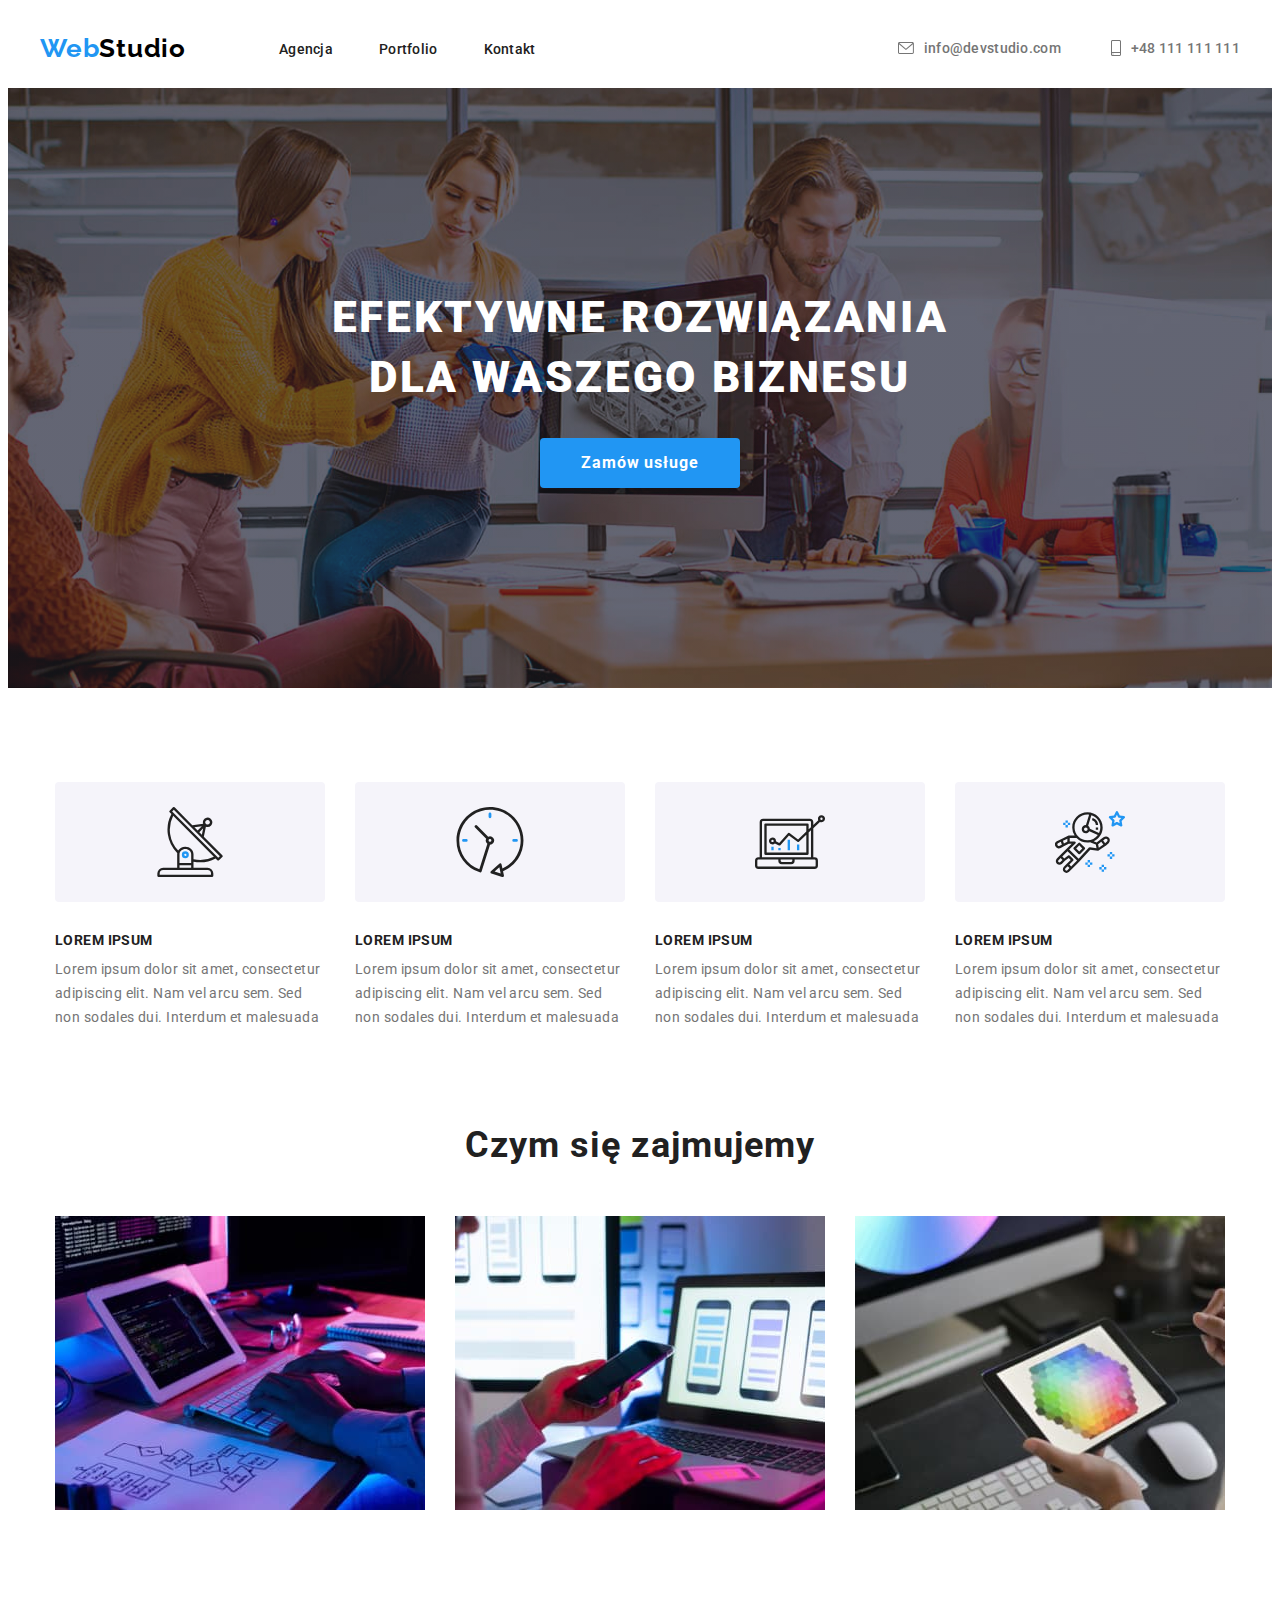
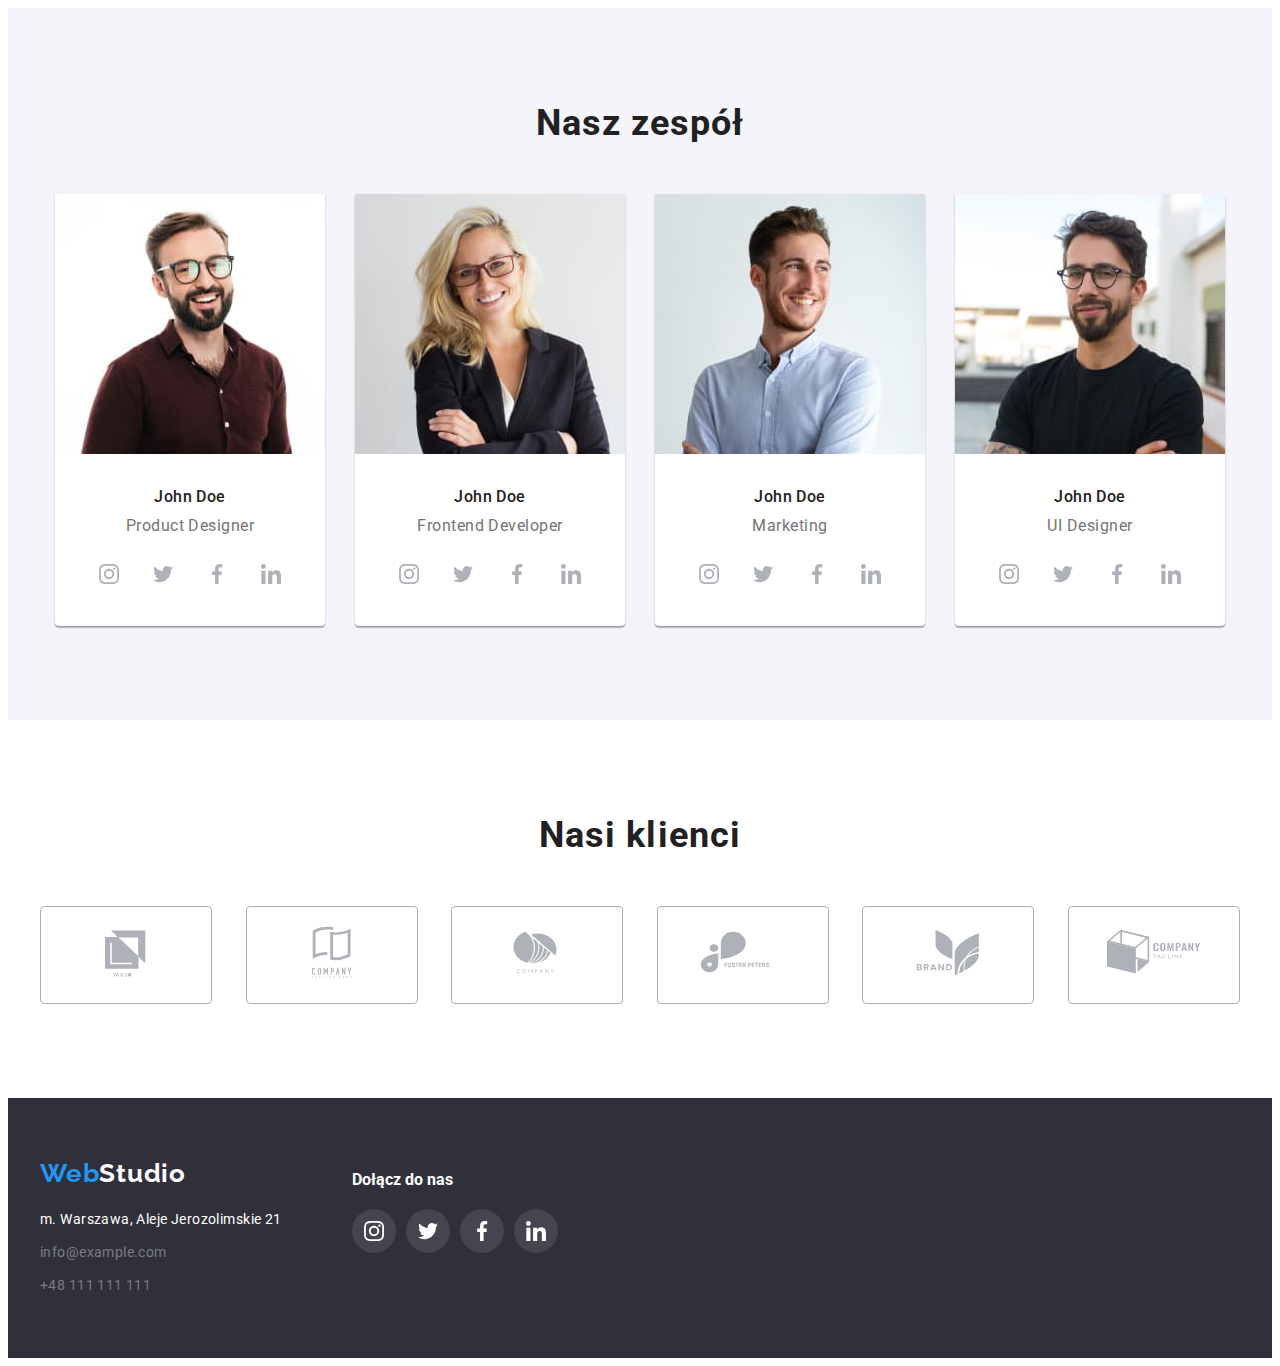
==== index.html @ 42d3f1c9 "." ====
<!DOCTYPE html>
<html lang="pl">
  <head>
    <meta charset="UTF-8" />
    <meta http-equiv="X-UA-Compatible" content="IE=edge" />
    <meta name="viewport" content="width=device-width, initial-scale=1.0" />
    <link rel="preconnect" href="https://fonts.googleapis.com" />
    <link rel="preconnect" href="https://fonts.gstatic.com" crossorigin />
    <link
      href="https://fonts.googleapis.com/css2?family=Raleway:wght@700&family=Roboto:wght@400;500;700;900&display=swap"
      rel="stylesheet"
    />
    <link
      rel="stylesheet"
      href="https://cdnjs.cloudflare.com/ajax/libs/modern-normalize/1.1.0/modern-normalize.min.css"
      integrity="sha512-wpPYUAdjBVSE4KJnH1VR1HeZfpl1ub8YT/NKx4PuQ5NmX2tKuGu6U/JRp5y+Y8XG2tV+wKQpNHVUX03MfMFn9Q=="
      crossorigin="anonymous"
      referrerpolicy="no-referrer"
    />
    <link rel="stylesheet" href="css/styles.css" />
    <title>WebStudio</title>
  </head>
  <body>
    <header>
      <div class="container">
        <div class="links">
          <div class="left-link">
            <a href="index.html" class="logo"><span class="logo-blue">Web</span>Studio</a>
            <nav>
              <ul class="list nav-list">
                <li><a href="index.html" class="nav-link">Agencja</a></li>
                <li><a href="portfolio.html" class="nav-link">Portfolio</a></li>
                <li><a href="#" class="nav-link">Kontakt</a></li>
              </ul>
            </nav>
          </div>
          <div class="right-link">
            <ul class="list header-contact">
              <li>
                <a href="mailto:info@devstudio.com" class="nav-link">
                  <svg width="16" height="12" class="raster">
                    <use href="images/icons.svg#icon-envelope"></use></svg
                  >info@devstudio.com</a
                >
              </li>
              <li>
                <a href="tel:+48111111111" class="nav-link">
                  <svg width="10" height="16" class="raster">
                    <use href="images/icons.svg#icon-smartphone"></use></svg
                  >+48 111 111 111</a
                >
              </li>
            </ul>
          </div>
        </div>
      </div>
    </header>

    <main>
      <!-- Main section -->
      <section class="title-description section">
        <div class="container">
          <h1 class="title-text">Efektywne rozwiązania dla waszego biznesu</h1>
          <button class="title-button">Zamów usługe</button>
        </div>
      </section>

      <!-- ATUTY -->
      <section class="section-special">
        <div class="container">
          <ul class="list advantages-main">
            <li>
              <div class="adv-icon-background">
                <svg width="70" height="70">
                  <use href="images/icons.svg#icon-antenna"></use>
                </svg>
              </div>
              <h3 class="advantages-title">LOREM IPSUM</h3>
              <p class="advantages-desc">
                Lorem ipsum dolor sit amet, consectetur adipiscing elit. Nam vel arcu sem. Sed non
                sodales dui. Interdum et malesuada
              </p>
            </li>
            <li>
              <div class="adv-icon-background">
                <svg width="70" height="70">
                  <use href="images/icons.svg#icon-clock"></use>
                </svg>
              </div>
              <h3 class="advantages-title">LOREM IPSUM</h3>
              <p class="advantages-desc">
                Lorem ipsum dolor sit amet, consectetur adipiscing elit. Nam vel arcu sem. Sed non
                sodales dui. Interdum et malesuada
              </p>
            </li>
            <li>
              <div class="adv-icon-background">
                <svg width="70" height="70">
                  <use href="images/icons.svg#icon-diagram"></use>
                </svg>
              </div>
              <h3 class="advantages-title">LOREM IPSUM</h3>
              <p class="advantages-desc">
                Lorem ipsum dolor sit amet, consectetur adipiscing elit. Nam vel arcu sem. Sed non
                sodales dui. Interdum et malesuada
              </p>
            </li>
            <li>
              <div class="adv-icon-background">
                <svg width="70" height="70">
                  <use href="images/icons.svg#icon-astronaut"></use>
                </svg>
              </div>
              <h3 class="advantages-title">LOREM IPSUM</h3>
              <p class="advantages-desc">
                Lorem ipsum dolor sit amet, consectetur adipiscing elit. Nam vel arcu sem. Sed non
                sodales dui. Interdum et malesuada
              </p>
            </li>
          </ul>
        </div>
      </section>

      <!-- Czym się zajmujemy -->
      <section class="what-we-do section">
        <div class="container">
          <h2 class="heading">Czym się zajmujemy</h2>
          <ul class="list what-we-do-images-list">
            <li><img src="images/keyboard1.jpg" alt="keyboard" width="370" height="294" /></li>
            <li>
              <img src="images/phone_laptop2.jpg" alt="phone and laptop" width="370" height="294" />
            </li>
            <li><img src="images/tablet3.jpg" alt="tablet" width="370" height="294" /></li>
          </ul>
        </div>
      </section>

      <!-- TEAM -->
      <section class="team section">
        <div class="container">
          <h2 class="heading">Nasz zespół</h2>
          <ul class="list team-list">
            <li>
              <figure class="team-box">
                <img src="images/team/John_Doe_1.jpg" alt="John Dow 1" width="270" height="260" />
                <figcaption>
                  <p class="team-employe">John Doe</p>
                  <p class="team-job">Product Designer</p>
                  <ul class="list social-networks">
                    <li>
                      <a href="#" class="social-icon">
                        <svg width="20" height="20">
                          <use href="images/icons.svg#icon-instagram"></use>
                        </svg>
                      </a>
                    </li>
                    <li>
                      <a href="#" class="social-icon">
                        <svg width="20" height="20">
                          <use href="images/icons.svg#icon-twitter"></use>
                        </svg>
                      </a>
                    </li>
                    <li>
                      <a href="#" class="social-icon">
                        <svg width="20" height="20">
                          <use href="images/icons.svg#icon-facebook"></use>
                        </svg>
                      </a>
                    </li>
                    <li>
                      <a href="#" class="social-icon">
                        <svg width="20" height="20">
                          <use href="images/icons.svg#icon-linkedin"></use>
                        </svg>
                      </a>
                    </li>
                  </ul>
                </figcaption>
              </figure>
            </li>
            <li>
              <figure class="team-box">
                <img src="images/team/John_Doe_2.jpg" alt="John Dow 2" width="270" height="260" />
                <figcaption>
                  <p class="team-employe">John Doe</p>
                  <p class="team-job">Frontend Developer</p>
                  <ul class="list social-networks">
                    <li>
                      <a href="#" class="social-icon">
                        <svg width="20" height="20">
                          <use href="images/icons.svg#icon-instagram"></use>
                        </svg>
                      </a>
                    </li>
                    <li>
                      <a href="#" class="social-icon">
                        <svg width="20" height="20">
                          <use href="images/icons.svg#icon-twitter"></use>
                        </svg>
                      </a>
                    </li>
                    <li>
                      <a href="#" class="social-icon">
                        <svg width="20" height="20">
                          <use href="images/icons.svg#icon-facebook"></use>
                        </svg>
                      </a>
                    </li>
                    <li>
                      <a href="#" class="social-icon">
                        <svg width="20" height="20">
                          <use href="images/icons.svg#icon-linkedin"></use>
                        </svg>
                      </a>
                    </li>
                  </ul>
                </figcaption>
              </figure>
            </li>
            <li>
              <figure class="team-box">
                <img src="images/team/John_Doe_3.jpg" alt="John Dow 3" width="270" height="260" />
                <figcaption>
                  <p class="team-employe">John Doe</p>
                  <p class="team-job">Marketing</p>
                  <ul class="list social-networks">
                    <li>
                      <a href="#" class="social-icon">
                        <svg width="20" height="20">
                          <use href="images/icons.svg#icon-instagram"></use>
                        </svg>
                      </a>
                    </li>
                    <li>
                      <a href="#" class="social-icon">
                        <svg width="20" height="20">
                          <use href="images/icons.svg#icon-twitter"></use>
                        </svg>
                      </a>
                    </li>
                    <li>
                      <a href="#" class="social-icon">
                        <svg width="20" height="20">
                          <use href="images/icons.svg#icon-facebook"></use>
                        </svg>
                      </a>
                    </li>
                    <li>
                      <a href="#" class="social-icon">
                        <svg width="20" height="20">
                          <use href="images/icons.svg#icon-linkedin"></use>
                        </svg>
                      </a>
                    </li>
                  </ul>
                </figcaption>
              </figure>
            </li>
            <li>
              <figure class="team-box">
                <img src="images/team/John_Doe_4.jpg" alt="John Dow 4" width="270" height="260" />
                <figcaption>
                  <p class="team-employe">John Doe</p>
                  <p class="team-job">UI Designer</p>
                  <ul class="list social-networks">
                    <li>
                      <a href="#" class="social-icon">
                        <svg width="20" height="20">
                          <use href="images/icons.svg#icon-instagram"></use>
                        </svg>
                      </a>
                    </li>
                    <li>
                      <a href="#" class="social-icon">
                        <svg width="20" height="20">
                          <use href="images/icons.svg#icon-twitter"></use>
                        </svg>
                      </a>
                    </li>
                    <li>
                      <a href="#" class="social-icon">
                        <svg width="20" height="20">
                          <use href="images/icons.svg#icon-facebook"></use>
                        </svg>
                      </a>
                    </li>
                    <li>
                      <a href="#" class="social-icon">
                        <svg width="20" height="20">
                          <use href="images/icons.svg#icon-linkedin"></use>
                        </svg>
                      </a>
                    </li>
                  </ul>
                </figcaption>
              </figure>
            </li>
          </ul>
        </div>
      </section>

      <!-- OUR CUSTOMERS -->
      <section class="customers section">
        <div class="container">
          <h2 class="heading">Nasi klienci</h2>
          <ul class="list customers-list">
            <li>
              <a href="#" class="customer-icon-container">
                <svg width="106" height="60" class="customer-icon">
                  <use href="images/icons.svg#icon-logo1"></use>
                </svg>
              </a>
            </li>
            <li>
              <a href="#" class="customer-icon-container">
                <svg width="106" height="60" class="customer-icon">
                  <use href="images/icons.svg#icon-logo2"></use>
                </svg>
              </a>
            </li>
            <li>
              <a href="#" class="customer-icon-container">
                <svg width="106" height="60" class="customer-icon">
                  <use href="images/icons.svg#icon-logo3"></use>
                </svg>
              </a>
            </li>
            <li>
              <a href="#" class="customer-icon-container">
                <svg width="106" height="60" class="customer-icon">
                  <use href="images/icons.svg#icon-logo4"></use>
                </svg>
              </a>
            </li>
            <li>
              <a href="#" class="customer-icon-container">
                <svg width="106" height="60" class="customer-icon">
                  <use href="images/icons.svg#icon-logo5"></use>
                </svg>
              </a>
            </li>
            <li>
              <a href="#" class="customer-icon-container">
                <svg width="106" height="60" class="customer-icon">
                  <use href="images/icons.svg#icon-logo6"></use>
                </svg>
              </a>
            </li>
          </ul>
        </div>
      </section>
    </main>

    <footer class="contact">
      <div class="container footer-elements">
        <div>
          <a href="index.html" class="logo logo-white"><span class="logo-blue">Web</span>Studio</a>
          <address class="address-info">
            m. Warszawa, Aleje Jerozolimskie 21<br />
            <a href="mailto:info@example.com" class="contact-page-link">info@example.com</a><br />
            <a href="tel:+48111111111" class="contact-page-link">+48 111 111 111</a>
          </address>
        </div>
        <div class="social-footer">
          <h4>Dołącz do nas</h4>
          <ul class="list social-networks-footer">
            <li>
              <a href="#" class="social-icon">
                <svg width="20" height="20">
                  <use href="images/icons.svg#icon-instagram"></use>
                </svg>
              </a>
            </li>
            <li>
              <a href="#" class="social-icon">
                <svg width="20" height="20">
                  <use href="images/icons.svg#icon-twitter"></use>
                </svg>
              </a>
            </li>
            <li>
              <a href="#" class="social-icon">
                <svg width="20" height="20">
                  <use href="images/icons.svg#icon-facebook"></use>
                </svg>
              </a>
            </li>
            <li>
              <a href="#" class="social-icon">
                <svg width="20" height="20">
                  <use href="images/icons.svg#icon-linkedin"></use>
                </svg>
              </a>
            </li>
          </ul>
        </div>
      </div>
    </footer>
  </body>
</html>
---- css/styles.css ----
:root {
  --blue-text: #2196f3;
  --black-text: #000;
  --grey-text: #212121;
  --white: #fff;
  --dimmedWhiteDark: #ffffff1a;
  --light-grey: #757575;
  --dimmed-white: #ffffff60;
  --team-background-color: #f5f4fa;
  --darkGrey-background-color: #2f303a;
  --lightGrey-background-color: #e5e5e5;
  --headerBorder: #ececec;
  --greyBorderPortfolio: #eeeeee;
  --iconBorder: #afb1b8;
  --photoGradient: rgba(47, 48, 58, 0.4);
}

body {
  font-family: 'Roboto', sans-serif;
  color: var(--grey-text);
}

h1,
h2,
h3,
h4,
ul,
p {
  margin: 0;
  padding: 0;
}

.section {
  padding-top: 94px;
  padding-bottom: 94px;
}

.container {
  width: 1200px;
  padding: 0 15px;
  margin-left: auto;
  margin-right: auto;
}

.header-border {
  border-bottom: 1px solid var(--headerBorder);
}

.links {
  display: flex;
  align-items: center;
  justify-content: space-between;
  padding: 25px 0;
}

.left-link {
  display: flex;
  align-items: center;
}

.nav-list {
  display: flex;
  gap: 46px;
}

.header-contact {
  display: flex;
  gap: 50px;
}

/* LOGO */
.logo {
  font-family: Raleway;
  font-weight: 700;
  font-size: 26px;
  letter-spacing: 0.03em;
  line-height: 1.17;
  color: var(--black-text);
  text-decoration: none;

  /* hw03 */
  margin-right: 93px;
}

.logo-blue {
  color: var(--blue-text);
}

.logo-white {
  color: var(--white);
  margin-right: 0;
}

.nav-link {
  font-size: 14px;
  font-weight: 500;
  text-decoration: none;
  letter-spacing: 0.02em;
  line-height: 1.17;
  color: inherit;
}

.header-contact .nav-link {
  color: var(--light-grey);
}

.header-contact li:hover .raster,
.nav-link:hover,
.nav-link:focus,
.nav-link:focus .raster {
  color: var(--blue-text);
  fill: var(--blue-text);
}

/* TITLE */
.title-description {
  color: var(--white);
  text-align: center;
  background-color: var(--darkGrey-background-color);
  background-image: linear-gradient(to bottom, var(--photoGradient), var(--photoGradient)),
    url(../images/title_photo.jpg);
  background-repeat: no-repeat;
  background-position: center;
  background-size: 1600px;
}

.title-description > div {
  padding: 106px 0;
}

.title-text {
  text-transform: uppercase;
  font-weight: 900;
  font-size: 44px;
  line-height: 1.36;
  letter-spacing: 0.06em;

  /* hw-03 */
  width: 696px;
  margin-left: auto;
  margin-right: auto;
  margin-bottom: 30px;
}

.title-button {
  font-family: 'Roboto', sans-serif;
  font-size: 16px;
  font-weight: 700;
  line-height: 1.875;
  letter-spacing: 0.06em;
  color: var(--white);
  background-color: var(--blue-text);
  border-style: none;

  /* hw-03 */
  padding: 10px 41px;
  border-radius: 4px;
  box-shadow: 0px 4px 4px rgba(0, 0, 0, 0.15);
}

.title-button:hover {
  cursor: pointer;
}

/* ADVANTAGES */
.section-special {
  padding-top: 94px;
}

.advantages-main {
  display: flex;
  justify-content: center;
  gap: 30px;
}

.advantages-title {
  font-size: 14px;
  font-weight: 700;
  letter-spacing: 0.03em;
  line-height: 1.17;
  padding-bottom: 10px;
}

.advantages-desc {
  font-size: 14px;
  line-height: 1.71;
  letter-spacing: 0.03em;
  color: var(--light-grey);

  /* hw-03 */
  width: 270px;
}

/* WHAT WE DO */
.what-we-do-images-list {
  display: flex;
  justify-content: center;
  gap: 30px;
}

.what-we-do {
  text-align: center;
}

/* TITLE PAGE HEADERS */
.heading {
  font-size: 36px;
  letter-spacing: 0.03em;
  line-height: 1.17;

  /* hw-03 */
  margin-bottom: 50px;
}

/* TEAM */
.team-list {
  display: flex;
  justify-content: center;
  gap: 30px;
}

.team {
  text-align: center;
  background-color: var(--team-background-color);
}

.team-box {
  background-color: var(--white);
  box-shadow: 0px 1px 3px rgba(0, 0, 0, 0.12), 0px 1px 1px rgba(0, 0, 0, 0.14),
    0px 2px 1px rgba(0, 0, 0, 0.2);
  border-radius: 0px 0px 4px 4px;
  margin: 0px;
}

.team-employe {
  font-size: 16px;
  font-weight: 500;
  letter-spacing: 0.03em;
  line-height: 1.17;

  /* hw-03 */
  padding-top: 30px;
  padding-bottom: 10px;
}

.team-job {
  font-size: 16px;
  letter-spacing: 0.03em;
  line-height: 1.17;
  color: var(--light-grey);
}

/* PORTFOLIO */
.portfolio-elements {
  text-align: center;
}

/* PORTFOLIO BUTTONS */
.buttons {
  margin-bottom: 50px;
}

.buttons-list {
  display: flex;
  justify-content: center;
  gap: 8px;
}

.portfolio-button {
  font-family: 'Roboto', sans-serif;
  font-size: 16px;
  font-weight: 500;
  line-height: 1.625;
  letter-spacing: 0.03em;
  border-style: none;
  background-color: var(--team-background-color);

  /* hw-03 */
  padding: 6px 22px;
}

.portfolio-button:hover {
  background-color: var(--blue-text);
  color: var(--white);
  cursor: pointer;
  box-shadow: 0px 3px 1px rgba(0, 0, 0, 0.1), 0px 1px 2px rgba(0, 0, 0, 0.08),
    0px 2px 2px rgba(0, 0, 0, 0.12);
  border-radius: 4px;
}

.portfolio-list {
  display: flex;
  flex-wrap: wrap;
  justify-content: center;
  gap: 30px;
}

.portfolio-list li:hover {
  box-shadow: 0px 1px 1px rgba(0, 0, 0, 0.12), 0px 4px 4px rgba(0, 0, 0, 0.06),
    1px 4px 6px rgba(0, 0, 0, 0.16);
}

.portfolio-list figure {
  margin: 0px;
}

.portfolio-list figcaption {
  border: 1px var(--greyBorderPortfolio) solid;
  border-top: 0;
  padding: 20px 24px;
}

.portfolio-list img {
  display: block;
}

.portfolio-list h3 {
  padding-bottom: 4px;
}

.portfolio-project {
  font-size: 18px;
  font-weight: 700;
  line-height: 2;
  letter-spacing: 0.06em;
}

.portfolio-description {
  font-size: 16px;
  line-height: 1.875;
  letter-spacing: 0.03em;
  color: var(--light-grey);
}

/* OUR CUSTOMERS */
.customers {
  text-align: center;
}

/* FOOTER */
.contact .container {
  padding: 60px 0px;
}

.contact {
  color: var(--white);
  background-color: var(--darkGrey-background-color);
}

.contact-page-link {
  color: var(--dimmed-white);
  text-decoration: none;
  font-size: 14px;
  line-height: 1.71;
  letter-spacing: 0.03em;
  display: inline-block;
}

.contact-page-link:nth-child(2) {
  padding: 9px 0;
}

.address-info {
  font-style: normal;
  font-size: 14px;
  line-height: 1.71;
  letter-spacing: 0.03em;
  padding-top: 20px;
}

.contact-page-link:hover,
.contact-page-link:focus {
  text-decoration: underline;
}

/* lists without styles */
.list {
  list-style-type: none;
}

/* ICONS */
.header-contact a {
  display: flex;
  align-items: center;
  gap: 10px;
}

.raster {
  fill: var(--light-grey);
}

.adv-icon-background {
  background-color: var(--team-background-color);
  width: 270px;
  height: 120px;
  margin-bottom: 30px;
  border-radius: 4px;
  display: flex;
  align-items: center;
  justify-content: center;
}

.customers-logo {
  display: flex;
}

.customers-list {
  display: flex;
  justify-content: space-between;
}

.customer-icon-container {
  display: block;
  padding: 16px 32px;
  border: 1px solid var(--iconBorder);
  border-radius: 4px;
}

.customer-icon {
  fill: var(--iconBorder);
}

.customer-icon-container:hover,
.customer-icon-container:hover .customer-icon,
.customer-icon-container:focus,
.customer-icon-container:focus .customer-icon {
  border-color: var(--blue-text);
  fill: var(--blue-text);
}

.social-networks {
  display: flex;
  gap: 10px;
  padding: 16px 32px 30px;
}

.social-icon {
  display: block;
  padding: 12px;
  font-size: 0;
}

.social-icon svg {
  fill: var(--iconBorder);
}

.social-icon:hover,
.social-icon:focus {
  background-color: var(--blue-text);
  border-radius: 50%;
}

.social-icon:hover svg,
.social-icon:focus svg {
  fill: var(--white);
}

.social-networks-footer {
  display: flex;
  gap: 10px;
}

.social-networks-footer svg {
  fill: var(--white);
}

.social-networks-footer a {
  background-color: var(--dimmedWhiteDark);
  border-radius: 50%;
}

.footer-elements {
  display: flex;
}

.social-footer {
  margin-left: 70px;
}

.social-footer h4 {
  padding-top: 12px;
  padding-bottom: 20px;
}
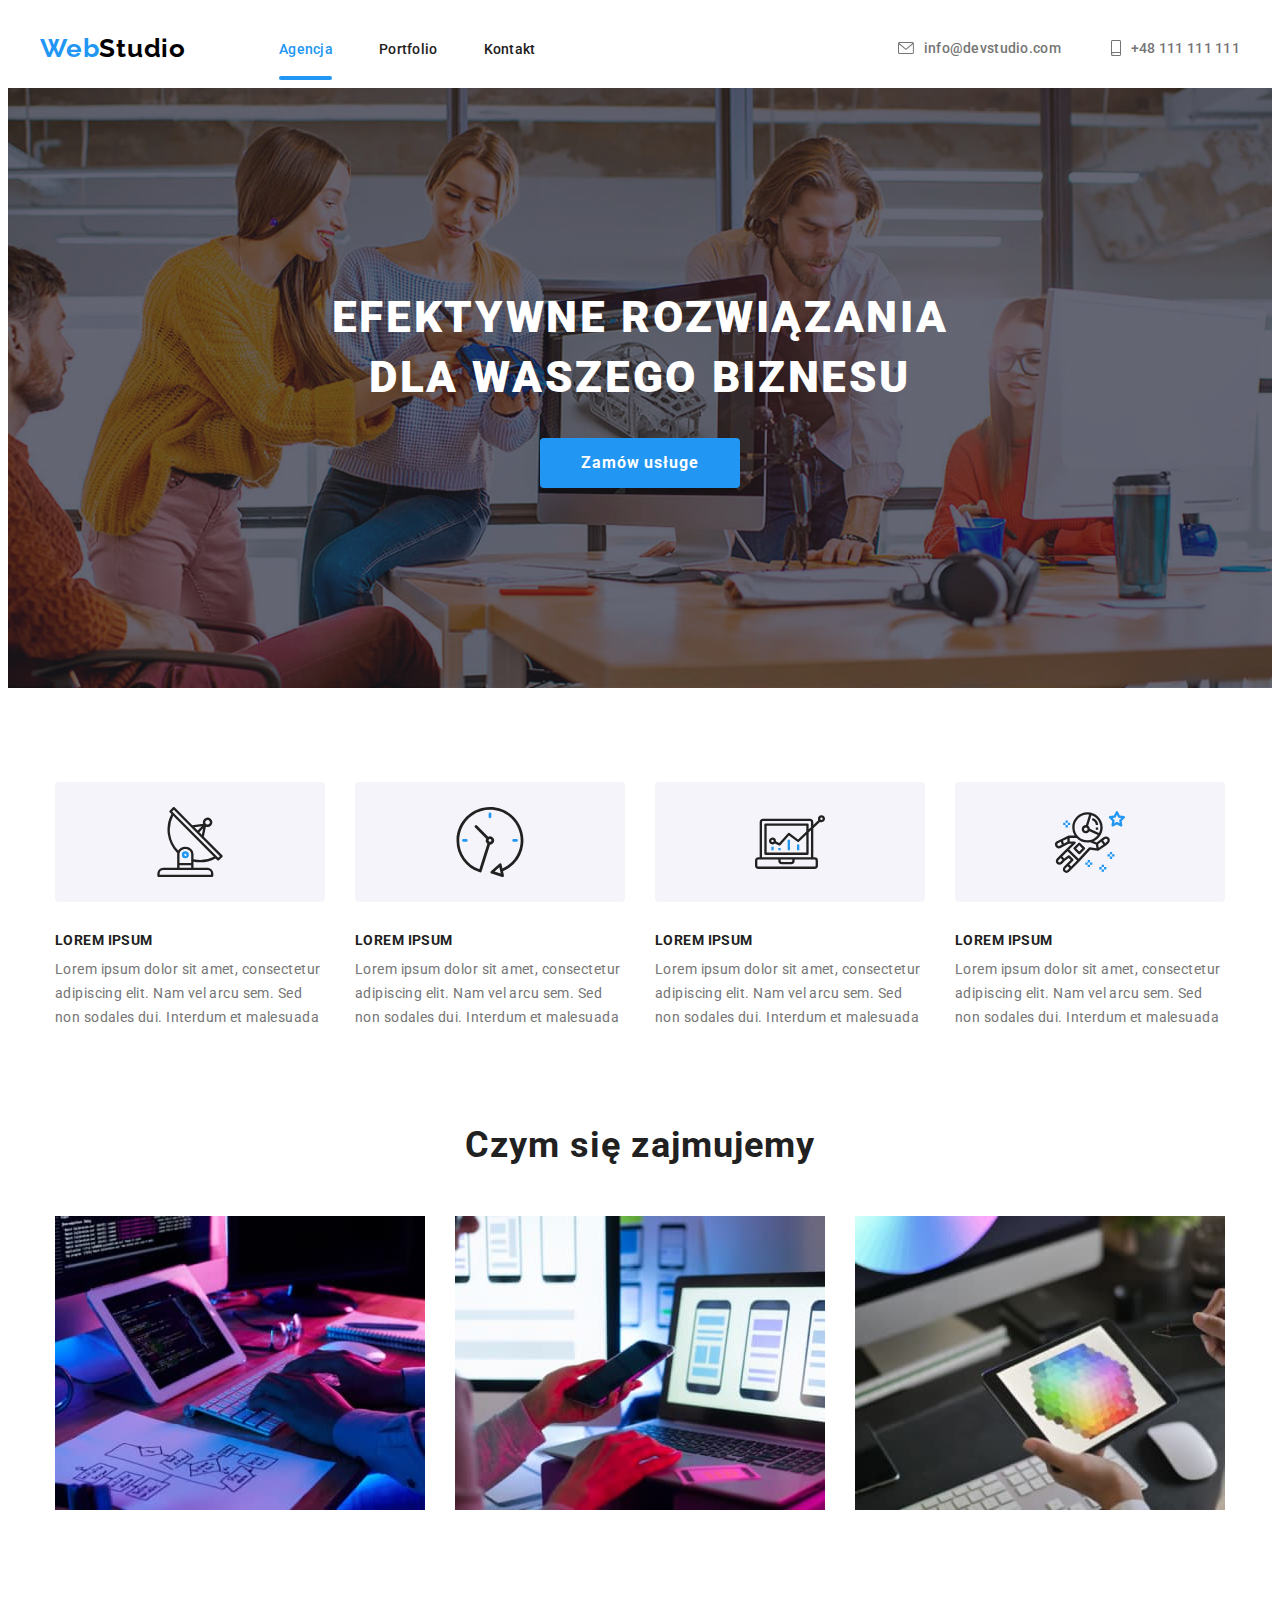
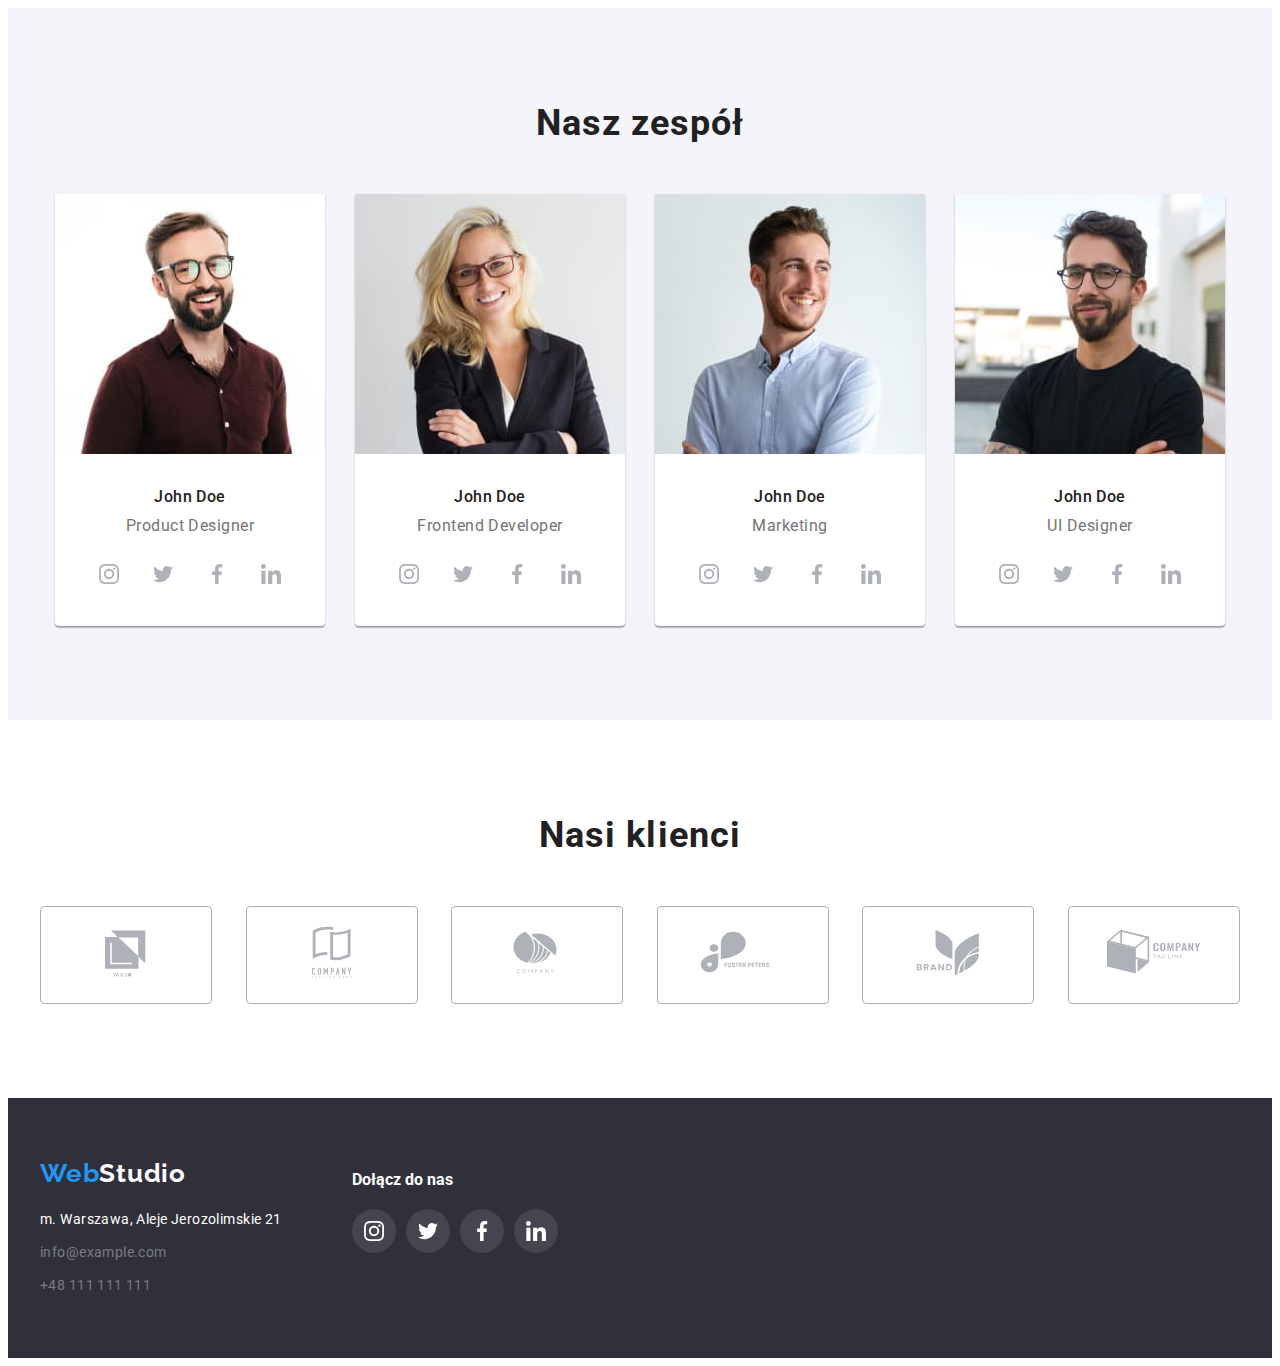
==== commit a98654d7: "ustawienie aktywnej strony" ====
--- a/index.html
+++ b/index.html
@@ -28,7 +28,9 @@
             <a href="index.html" class="logo"><span class="logo-blue">Web</span>Studio</a>
             <nav>
               <ul class="list nav-list">
-                <li><a href="index.html" class="nav-link">Agencja</a></li>
+                <div class="is-active active-agency">
+                  <li><a href="index.html" class="nav-link">Agencja</a></li>
+                </div>
                 <li><a href="portfolio.html" class="nav-link">Portfolio</a></li>
                 <li><a href="#" class="nav-link">Kontakt</a></li>
               </ul>
@@ -397,5 +399,6 @@
         </div>
       </div>
     </footer>
+    <script src="./js/modal.js"></script>
   </body>
 </html>
--- a/css/styles.css
+++ b/css/styles.css
@@ -110,6 +110,8 @@
 .nav-link:focus .raster {
   color: var(--blue-text);
   fill: var(--blue-text);
+  transition-duration: 250ms;
+  transition-timing-function: cubic-bezier(0.4, 0, 0.2, 1);
 }
 
 /* TITLE */
@@ -279,13 +281,16 @@
   padding: 6px 22px;
 }
 
-.portfolio-button:hover {
+.portfolio-button:hover,
+.portfolio-button:focus {
   background-color: var(--blue-text);
   color: var(--white);
   cursor: pointer;
   box-shadow: 0px 3px 1px rgba(0, 0, 0, 0.1), 0px 1px 2px rgba(0, 0, 0, 0.08),
     0px 2px 2px rgba(0, 0, 0, 0.12);
   border-radius: 4px;
+  transition-duration: 250ms;
+  transition-timing-function: cubic-bezier(0.4, 0, 0.2, 1);
 }
 
 .portfolio-list {
@@ -298,6 +303,8 @@
 .portfolio-list li:hover {
   box-shadow: 0px 1px 1px rgba(0, 0, 0, 0.12), 0px 4px 4px rgba(0, 0, 0, 0.06),
     1px 4px 6px rgba(0, 0, 0, 0.16);
+  transition-duration: 250ms;
+  transition-timing-function: cubic-bezier(0.4, 0, 0.2, 1);
 }
 
 .portfolio-list figure {
@@ -426,6 +433,8 @@
 .customer-icon-container:focus .customer-icon {
   border-color: var(--blue-text);
   fill: var(--blue-text);
+  transition-duration: 250ms;
+  transition-timing-function: cubic-bezier(0.4, 0, 0.2, 1);
 }
 
 .social-networks {
@@ -438,6 +447,7 @@
   display: block;
   padding: 12px;
   font-size: 0;
+  border-radius: 50%;
 }
 
 .social-icon svg {
@@ -448,11 +458,15 @@
 .social-icon:focus {
   background-color: var(--blue-text);
   border-radius: 50%;
+  transition-duration: 250ms;
+  transition-timing-function: cubic-bezier(0.4, 0, 0.2, 1);
 }
 
 .social-icon:hover svg,
 .social-icon:focus svg {
   fill: var(--white);
+  transition-duration: 250ms;
+  transition-timing-function: cubic-bezier(0.4, 0, 0.2, 1);
 }
 
 .social-networks-footer {
@@ -481,3 +495,26 @@
   padding-top: 12px;
   padding-bottom: 20px;
 }
+
+.is-active::after {
+  content: '';
+  display: inline-block;
+  height: 4px;
+  border-radius: 4px;
+  background-color: var(--blue-text);
+  position: absolute;
+  top: 76px;
+  /* top: 45px; */
+}
+
+.active-agency::after {
+  width: 53px;
+}
+
+.active-portfolio::after {
+  width: 58px;
+}
+
+.is-active {
+  color: #2196f3;
+}
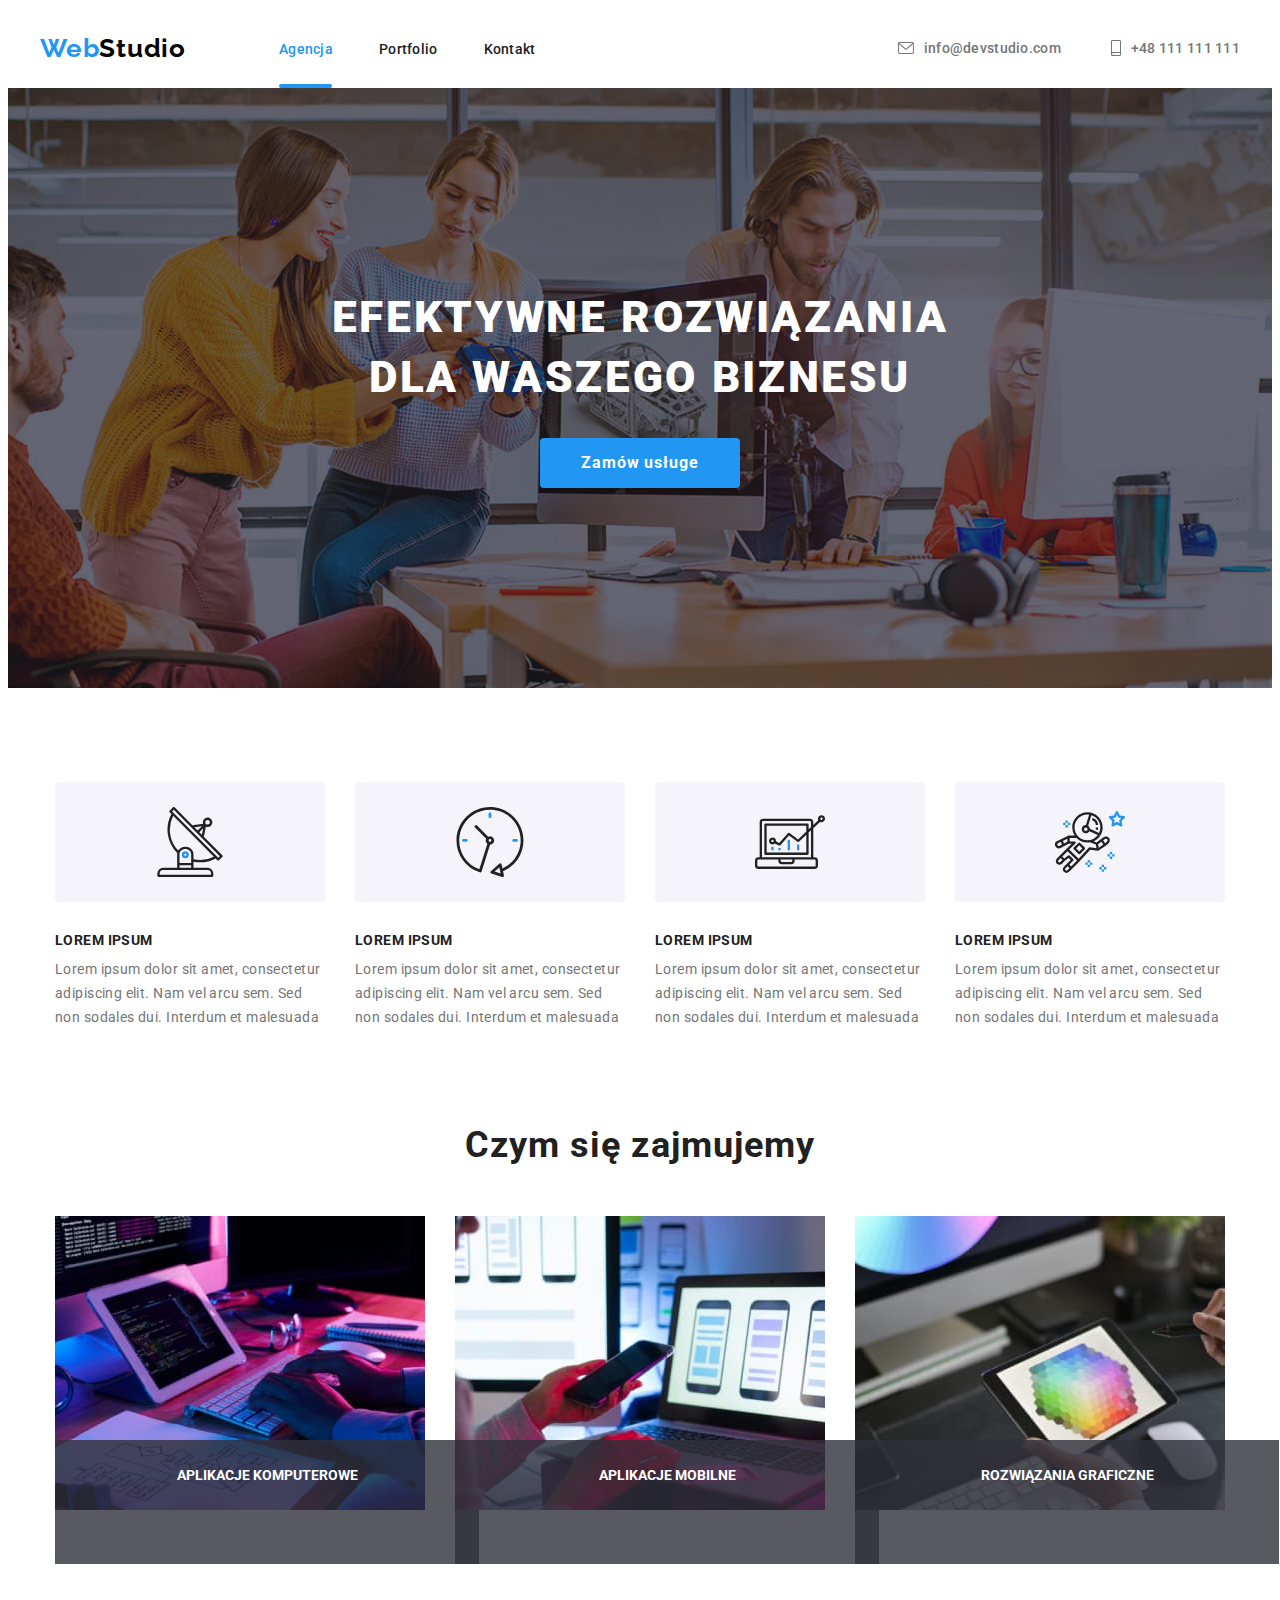
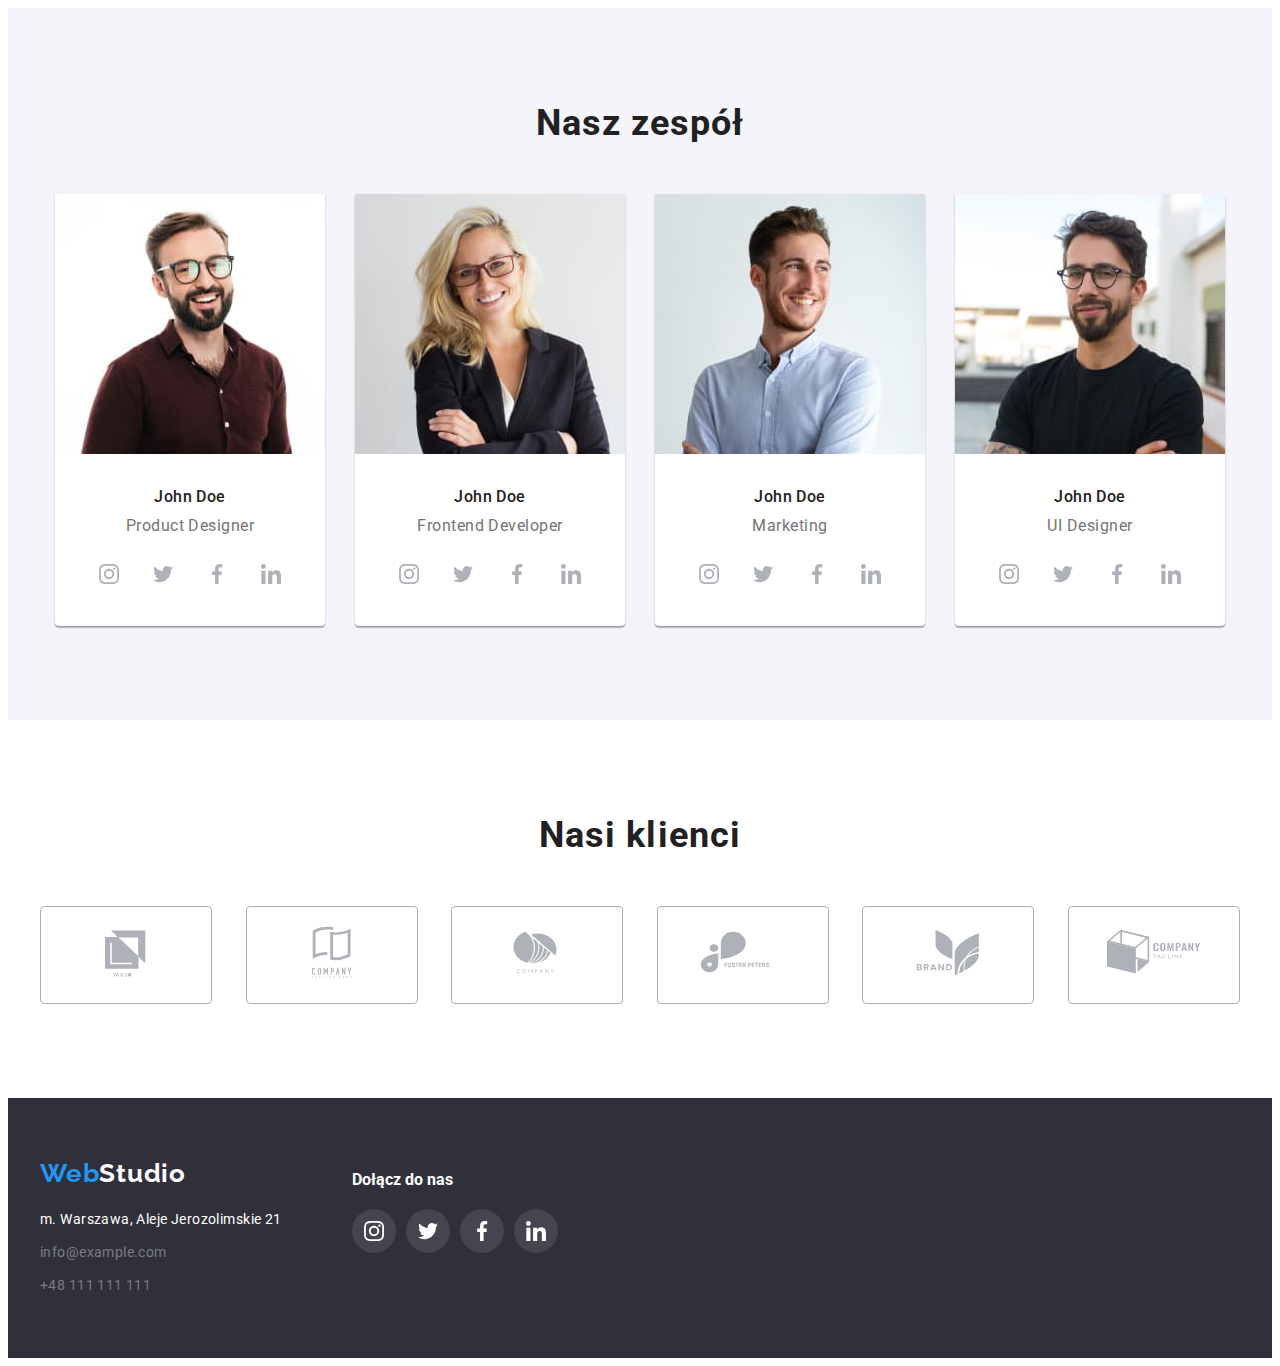
==== commit f4b595dc: "skończono sekcję czym się zajmujemy" ====
--- a/index.html
+++ b/index.html
@@ -28,9 +28,9 @@
             <a href="index.html" class="logo"><span class="logo-blue">Web</span>Studio</a>
             <nav>
               <ul class="list nav-list">
-                <div class="is-active active-agency">
-                  <li><a href="index.html" class="nav-link">Agencja</a></li>
-                </div>
+                <li class="rel">
+                  <a href="index.html" class="nav-link is-active active-agency">Agencja</a>
+                </li>
                 <li><a href="portfolio.html" class="nav-link">Portfolio</a></li>
                 <li><a href="#" class="nav-link">Kontakt</a></li>
               </ul>
@@ -128,11 +128,29 @@
         <div class="container">
           <h2 class="heading">Czym się zajmujemy</h2>
           <ul class="list what-we-do-images-list">
-            <li><img src="images/keyboard1.jpg" alt="keyboard" width="370" height="294" /></li>
-            <li>
-              <img src="images/phone_laptop2.jpg" alt="phone and laptop" width="370" height="294" />
-            </li>
-            <li><img src="images/tablet3.jpg" alt="tablet" width="370" height="294" /></li>
+            <li>
+              <div class="our-jobs">
+                <img src="images/keyboard1.jpg" alt="keyboard" width="370" height="294" />
+                <span class="job-desc">Aplikacje komputerowe</span>
+              </div>
+            </li>
+            <li>
+              <div class="our-jobs">
+                <img
+                  src="images/phone_laptop2.jpg"
+                  alt="phone and laptop"
+                  width="370"
+                  height="294"
+                />
+                <span class="job-desc">Aplikacje mobilne</span>
+              </div>
+            </li>
+            <li>
+              <div class="our-jobs">
+                <img src="images/tablet3.jpg" alt="tablet" width="370" height="294" />
+                <span class="job-desc">Rozwiązania graficzne</span>
+              </div>
+            </li>
           </ul>
         </div>
       </section>
--- a/css/styles.css
+++ b/css/styles.css
@@ -13,6 +13,7 @@
   --greyBorderPortfolio: #eeeeee;
   --iconBorder: #afb1b8;
   --photoGradient: rgba(47, 48, 58, 0.4);
+  --image-desc: rgba(47, 48, 58, 0.8);
 }
 
 body {
@@ -501,20 +502,44 @@
   display: inline-block;
   height: 4px;
   border-radius: 4px;
+  position: absolute;
+  top: 45px;
   background-color: var(--blue-text);
-  position: absolute;
-  top: 76px;
-  /* top: 45px; */
+}
+
+.rel {
+  position: relative;
 }
 
 .active-agency::after {
   width: 53px;
+  left: 0px;
 }
 
 .active-portfolio::after {
   width: 58px;
+  left: 0;
 }
 
 .is-active {
   color: #2196f3;
 }
+
+.our-jobs {
+  position: relative;
+}
+
+.job-desc {
+  position: absolute;
+  top: 224px;
+  left: 0;
+  width: 370px;
+  height: 70px;
+  padding: 27px;
+  font-size: 14px;
+  font-weight: 700;
+  text-align: center;
+  text-transform: uppercase;
+  color: var(--white);
+  background-color: var(--image-desc);
+}
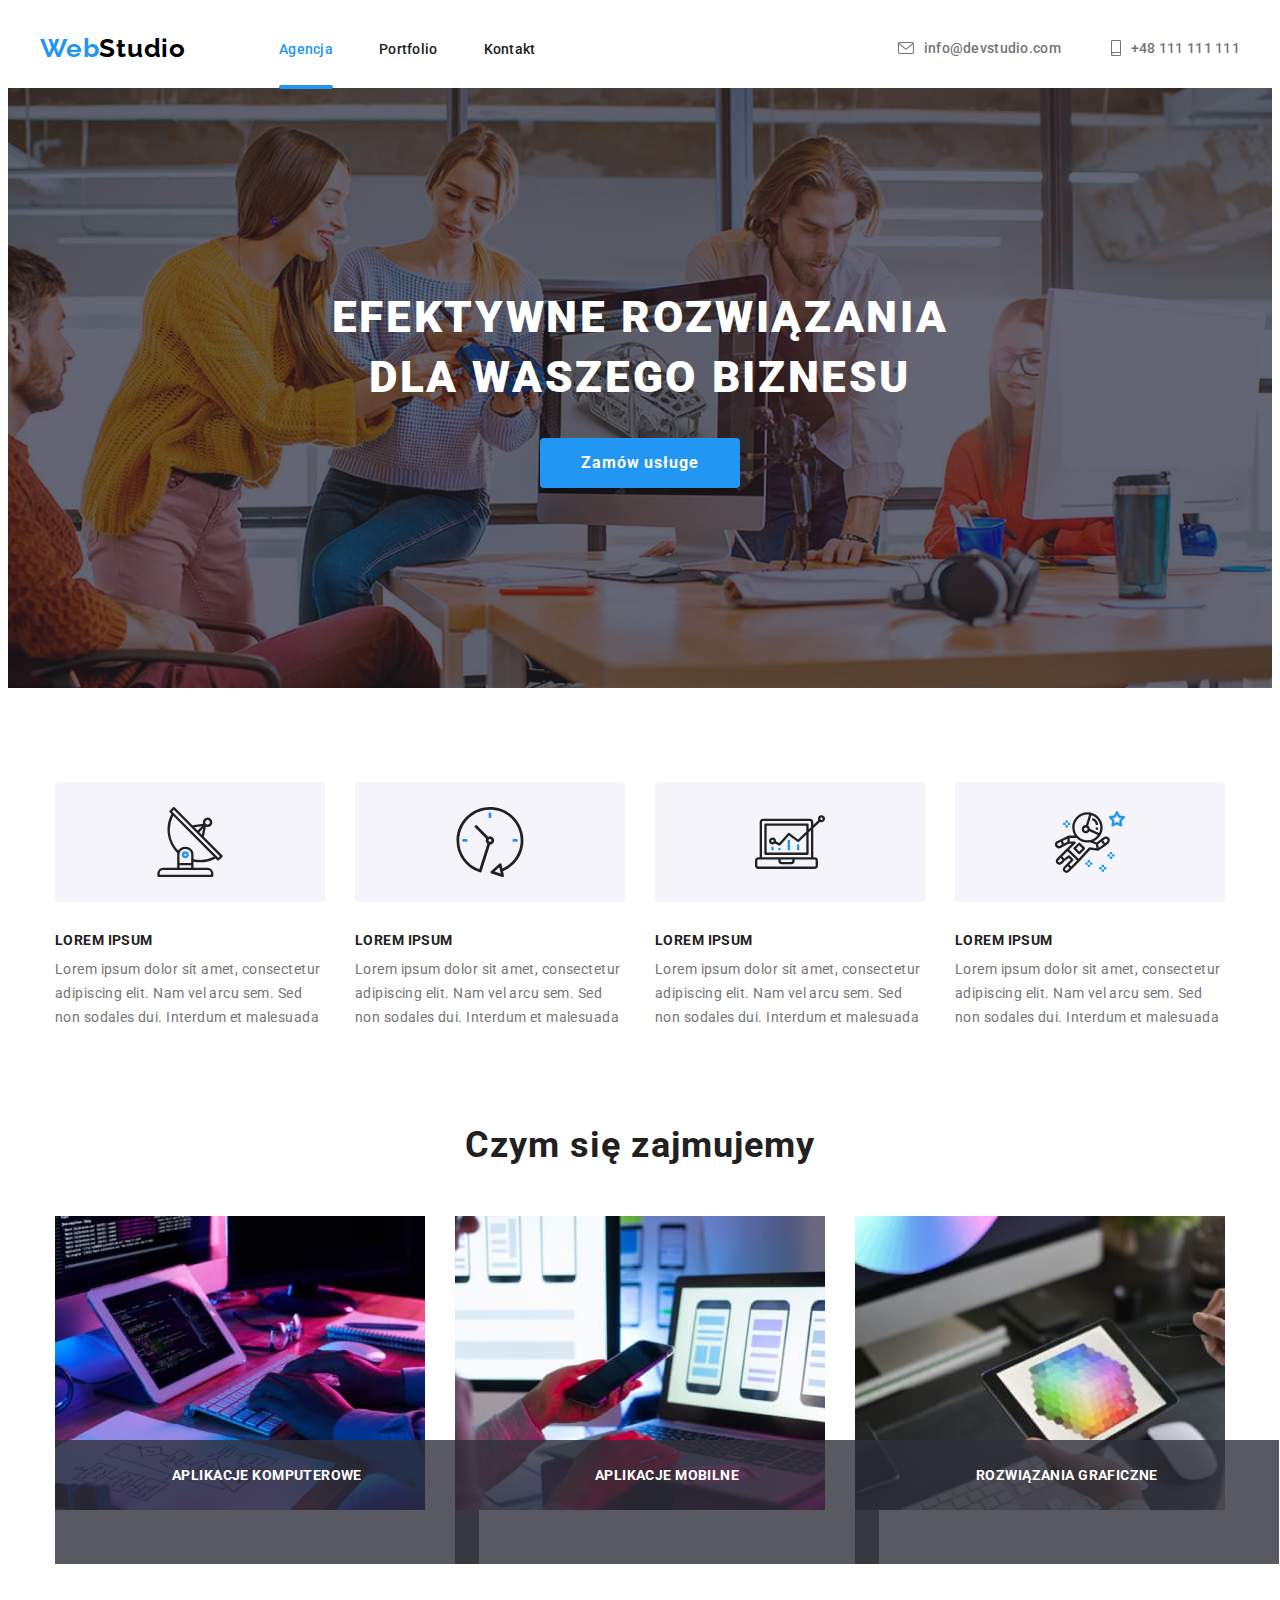
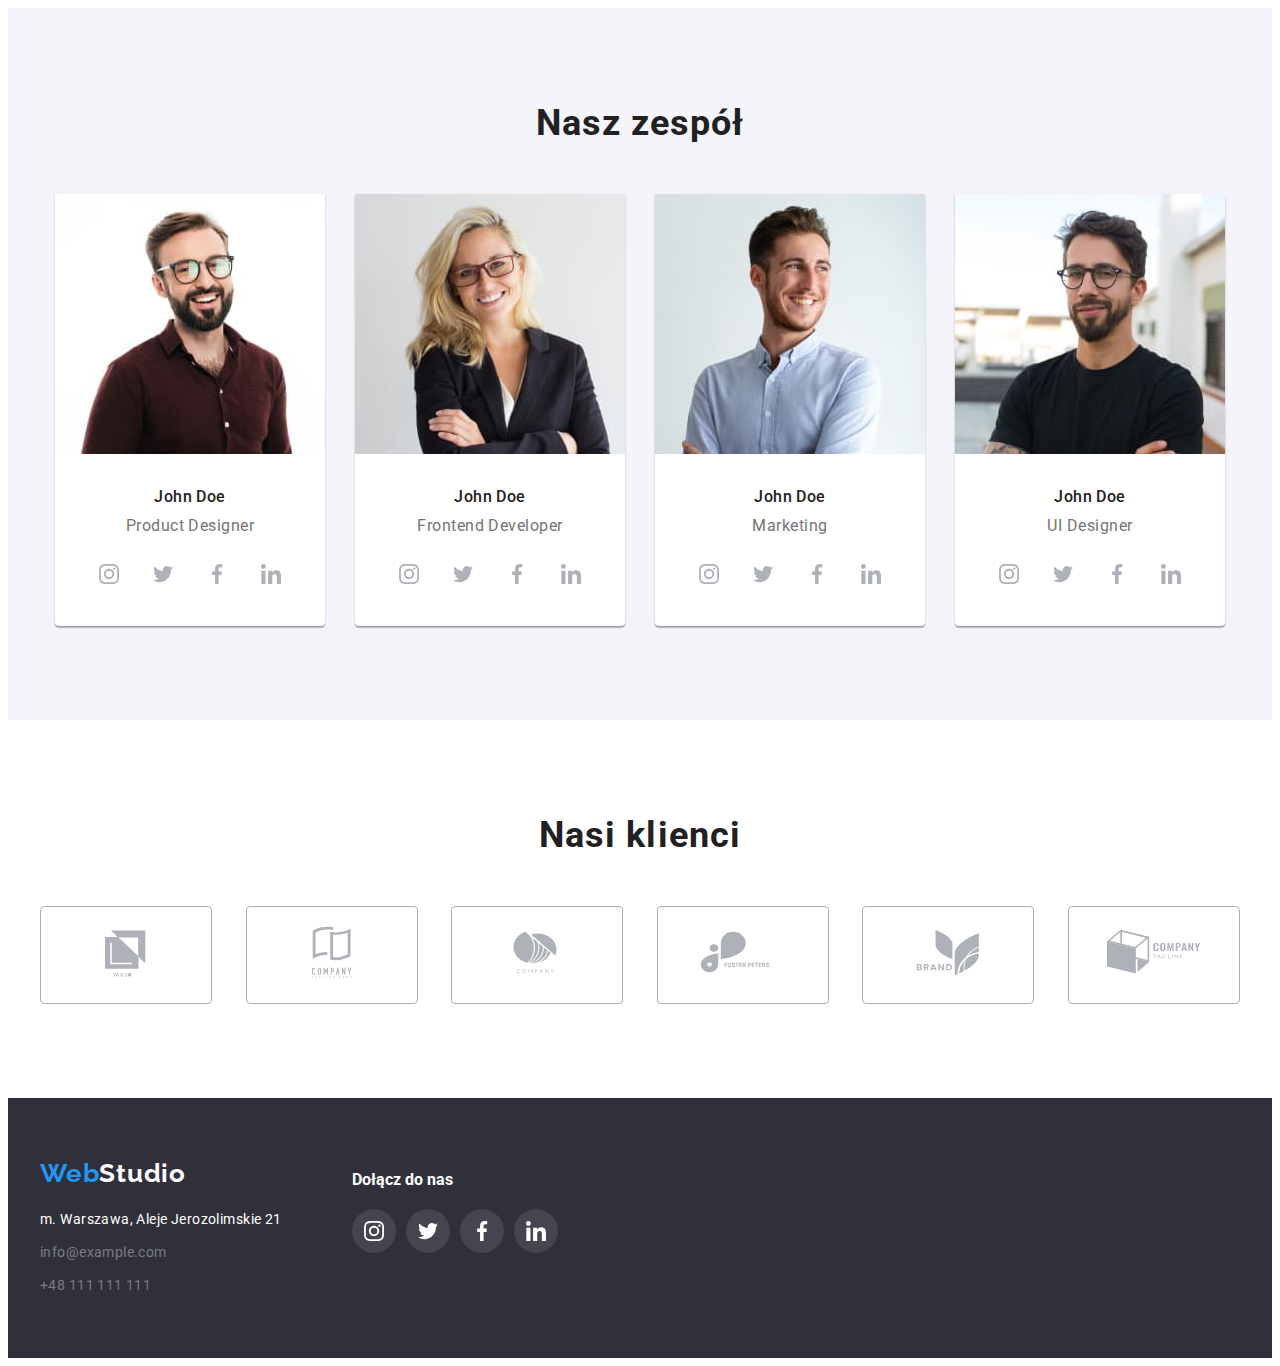
==== commit 5fe1cb09: "zmiana w podkreśleniu aktywnej strony" ====
--- a/index.html
+++ b/index.html
@@ -29,7 +29,7 @@
             <nav>
               <ul class="list nav-list">
                 <li class="rel">
-                  <a href="index.html" class="nav-link is-active active-agency">Agencja</a>
+                  <a href="index.html" class="nav-link is-active">Agencja</a>
                 </li>
                 <li><a href="portfolio.html" class="nav-link">Portfolio</a></li>
                 <li><a href="#" class="nav-link">Kontakt</a></li>
--- a/css/styles.css
+++ b/css/styles.css
@@ -1,5 +1,6 @@
 :root {
   --blue-text: #2196f3;
+  --blue-bg-opacity: #2196f3e6;
   --black-text: #000;
   --grey-text: #212121;
   --white: #fff;
@@ -111,6 +112,7 @@
 .nav-link:focus .raster {
   color: var(--blue-text);
   fill: var(--blue-text);
+  transition-property: color, fill;
   transition-duration: 250ms;
   transition-timing-function: cubic-bezier(0.4, 0, 0.2, 1);
 }
@@ -290,6 +292,7 @@
   box-shadow: 0px 3px 1px rgba(0, 0, 0, 0.1), 0px 1px 2px rgba(0, 0, 0, 0.08),
     0px 2px 2px rgba(0, 0, 0, 0.12);
   border-radius: 4px;
+  transition-property: background-color, color, box-shadow;
   transition-duration: 250ms;
   transition-timing-function: cubic-bezier(0.4, 0, 0.2, 1);
 }
@@ -434,6 +437,7 @@
 .customer-icon-container:focus .customer-icon {
   border-color: var(--blue-text);
   fill: var(--blue-text);
+  transition-property: border-color, fill;
   transition-duration: 250ms;
   transition-timing-function: cubic-bezier(0.4, 0, 0.2, 1);
 }
@@ -459,6 +463,7 @@
 .social-icon:focus {
   background-color: var(--blue-text);
   border-radius: 50%;
+  transition-property: background-color;
   transition-duration: 250ms;
   transition-timing-function: cubic-bezier(0.4, 0, 0.2, 1);
 }
@@ -466,6 +471,7 @@
 .social-icon:hover svg,
 .social-icon:focus svg {
   fill: var(--white);
+  transition-property: fill;
   transition-duration: 250ms;
   transition-timing-function: cubic-bezier(0.4, 0, 0.2, 1);
 }
@@ -500,25 +506,17 @@
 .is-active::after {
   content: '';
   display: inline-block;
+  width: 100%;
   height: 4px;
   border-radius: 4px;
   position: absolute;
-  top: 45px;
+  top: 46px;
+  left: 0;
   background-color: var(--blue-text);
 }
 
 .rel {
   position: relative;
-}
-
-.active-agency::after {
-  width: 53px;
-  left: 0px;
-}
-
-.active-portfolio::after {
-  width: 58px;
-  left: 0;
 }
 
 .is-active {
@@ -540,6 +538,36 @@
   font-weight: 700;
   text-align: center;
   text-transform: uppercase;
+  letter-spacing: 0.03em;
   color: var(--white);
   background-color: var(--image-desc);
 }
+
+.portfolio-container {
+  position: relative;
+}
+
+.portfolio-description-text {
+  position: absolute;
+  top: 294px;
+  left: 0;
+  padding: 49px 45px 50px 24px;
+  font-size: 18px;
+  line-height: 1.55;
+  letter-spacing: 0.03em;
+  color: var(--white);
+  background-color: var(--blue-bg-opacity);
+  transition-property: transform;
+  transition-duration: 250ms;
+  transition-timing-function: cubic-bezier(0.4, 0, 0.2, 1);
+}
+
+.portfolio-list li:hover .portfolio-description-text {
+  display: block;
+  transform: translateY(-294px);
+}
+
+.img-box {
+  position: relative;
+  overflow: hidden;
+}
